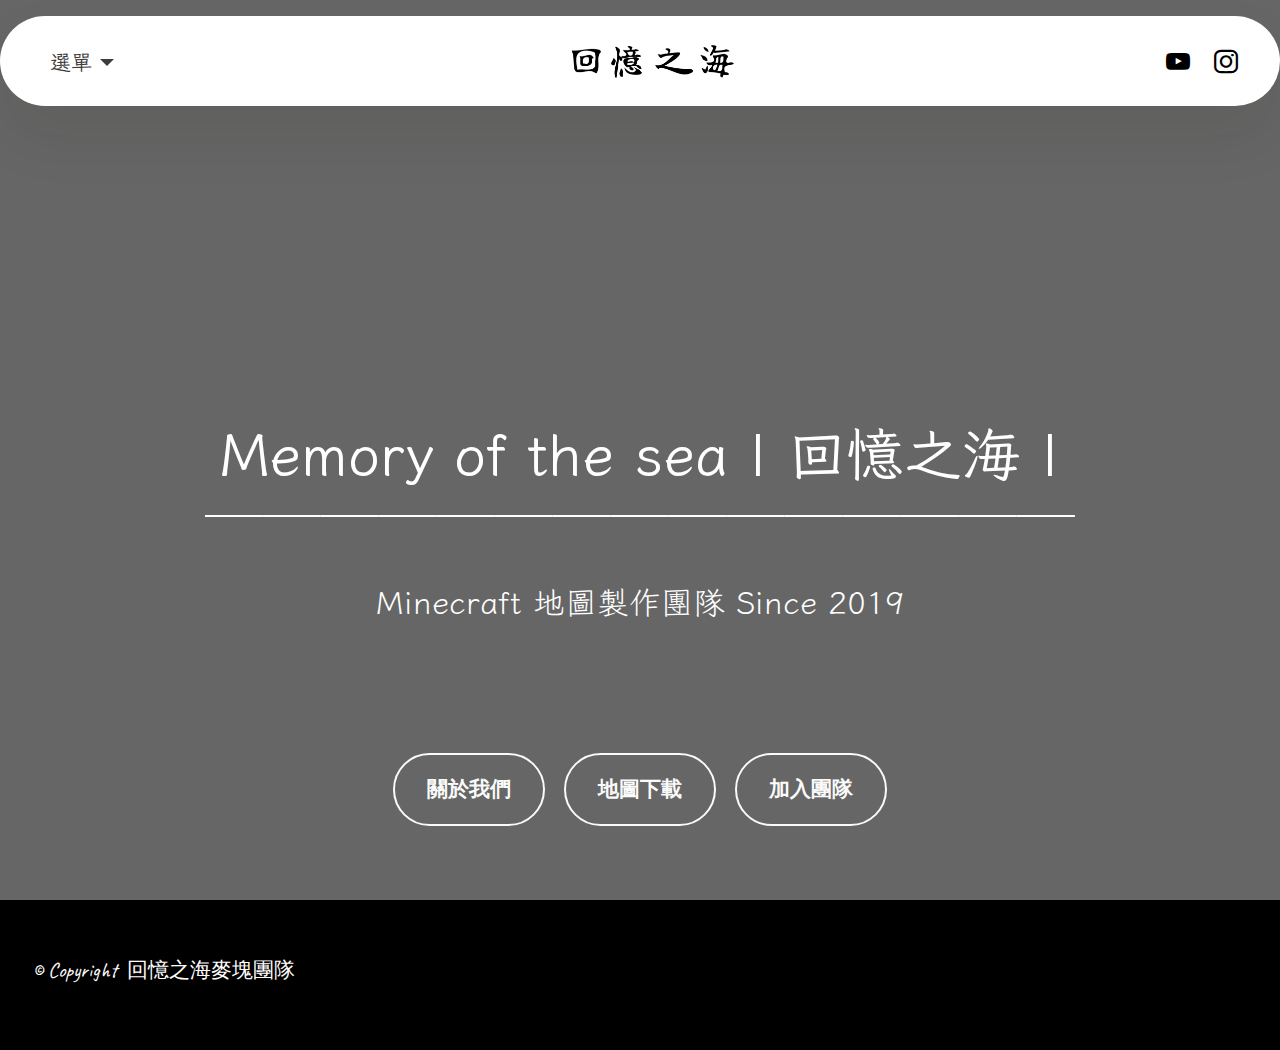
==== index.html @ 83e291d9 "Add files via upload" ====
<!DOCTYPE html>
<html  >
<head>

  <meta charset="UTF-8">
  <meta http-equiv="X-UA-Compatible" content="IE=edge">
  <meta name="generator" content="Mobirise v5.9.17, mobirise.com">
  <meta name="viewport" content="width=device-width, initial-scale=1, minimum-scale=1">
  <link rel="shortcut icon" href="assets/images/icon-1.png" type="image/x-icon">
  <meta name="description" content="">
  
  
  <title>Home</title>
  <link rel="stylesheet" href="assets/web/assets/mobirise-icons2/mobirise2.css">
  <link rel="stylesheet" href="assets/web/assets/mobirise-icons/mobirise-icons.css">
  <link rel="stylesheet" href="assets/bootstrap/css/bootstrap.min.css">
  <link rel="stylesheet" href="assets/bootstrap/css/bootstrap-grid.min.css">
  <link rel="stylesheet" href="assets/bootstrap/css/bootstrap-reboot.min.css">
  <link rel="stylesheet" href="assets/animatecss/animate.css">
  <link rel="stylesheet" href="assets/dropdown/css/style.css">
  <link rel="stylesheet" href="assets/socicon/css/styles.css">
  <link rel="stylesheet" href="assets/theme/css/style.css">
  <link rel="preload" href="https://fonts.googleapis.com/css?family=Klee+One:400,600&display=swap" as="style" onload="this.onload=null;this.rel='stylesheet'">
  <noscript><link rel="stylesheet" href="https://fonts.googleapis.com/css?family=Klee+One:400,600&display=swap"></noscript>
  <link rel="preload" href="https://fonts.googleapis.com/css?family=Zen+Antique:400&display=swap" as="style" onload="this.onload=null;this.rel='stylesheet'">
  <noscript><link rel="stylesheet" href="https://fonts.googleapis.com/css?family=Zen+Antique:400&display=swap"></noscript>
  <link rel="preload" href="https://fonts.googleapis.com/css?family=Caveat:400,500,600,700&display=swap" as="style" onload="this.onload=null;this.rel='stylesheet'">
  <noscript><link rel="stylesheet" href="https://fonts.googleapis.com/css?family=Caveat:400,500,600,700&display=swap"></noscript>
  <link rel="preload" as="style" href="assets/mobirise/css/mbr-additional.css?v=7prcMJ"><link rel="stylesheet" href="assets/mobirise/css/mbr-additional.css?v=7prcMJ" type="text/css">

  
  
  
</head>
<body>
  
  <section data-bs-version="5.1" class="menu menu3 cid-upEelSwqzw" once="menu" id="menu03-4">
	

	<nav class="navbar navbar-dropdown navbar-expand-lg">
		<div class="container">
			<div class="navbar-brand">
				<span class="navbar-logo">
					<a href="#">
						<img src="assets/images/motsicon-7.png" alt="Mobirise Website Builder" style="height: 2.2rem;">
					</a>
				</span>
				
			</div>
			<button class="navbar-toggler" type="button" data-toggle="collapse" data-bs-toggle="collapse" data-target="#navbarSupportedContent" data-bs-target="#navbarSupportedContent" aria-controls="navbarNavAltMarkup" aria-expanded="false" aria-label="Toggle navigation">
				<div class="hamburger">
					<span></span>
					<span></span>
					<span></span>
					<span></span>
				</div>
			</button>
			<div class="collapse navbar-collapse" id="navbarSupportedContent">
				<ul class="navbar-nav nav-dropdown nav-right" data-app-modern-menu="true"><li class="nav-item dropdown">
						<a class="nav-link link text-primary dropdown-toggle display-4" href="index.html#gallery01-2" aria-expanded="false" data-toggle="dropdown-submenu" data-bs-toggle="dropdown" data-bs-auto-close="outside"><strong>選單</strong></a><div class="dropdown-menu" aria-labelledby="dropdown-339"><a class="text-primary show dropdown-item display-4" href="index.html"><span class="mbri-home mbr-iconfont mbr-iconfont-btn"></span>主頁</a><a class="text-primary show dropdown-item display-4" href="page3.html" aria-expanded="false">關於我們</a><a class="text-primary show dropdown-item display-4" href="page2.html">地圖下載</a><a class="text-primary show dropdown-item display-4" href="page1.html">加入團隊</a></div>
					</li></ul>
				<div class="icons-menu">
					<a class="iconfont-wrapper" href="https://www.youtube.com/@%E5%9B%9E%E6%86%B6%E4%B9%8B%E6%B5%B7" target="_blank">
						<span class="p-2 mbr-iconfont socicon-youtube socicon"></span>
					</a>
					<a class="iconfont-wrapper" href="https://www.instagram.com/memory.of.the.sea/" target="_blank">
						<span class="p-2 mbr-iconfont socicon-instagram socicon"></span>
					</a>
					
					
				</div>
				
			</div>
		</div>
	</nav>
</section>

<section data-bs-version="5.1" class="header16 cid-upEg0IfhgA mbr-fullscreen" id="header17-5">
  
  <div class="mbr-overlay" style="opacity: 0.6; background-color: rgb(0, 0, 0);"></div>
  <div class="container-fluid">
    <div class="row">
      <div class="content-wrap col-12 col-md-12">
        <h1 class="mbr-section-title mbr-fonts-style mbr-white mb-4 display-1"><br><br><br><br><strong>Memory of the sea | 回憶之海 |</strong><br>───────────────<strong><br></strong>
        </h1>
        <h2 class="mbr-section-subtitle mbr-fonts-style mbr-white mb-4 display-5">Minecraft 地圖製作團隊 Since 2019<br><br><br></h2>
        
        <div class="mbr-section-btn"><a class="btn btn-white-outline display-7" href="page3.html">關於我們</a> <a class="btn btn-white-outline display-7" href="page2.html">地圖下載</a> <a class="btn btn-white-outline display-7" href="page1.html">加入團隊</a></div>
      </div>
    </div>
  </div>
</section>

<section data-bs-version="5.1" class="footer2 cid-upOkkvHzC5" once="footers" id="footer02-u">
    

    
    

    <div class="container">
        <div class="row">
            <div class="col-12 col-lg-6 center mt-2 mb-3">
                <p class="mbr-fonts-style copyright mb-0 display-7">
                    © Copyright&nbsp;&nbsp;回憶之海麥塊團隊</p>
            </div>
            
        </div>
    </div>
  
  
  <input name="animation" type="hidden">
  </body>
</html>
---- assets/web/assets/mobirise-icons2/mobirise2.css ----
@font-face {
  font-family: 'Moririse2';
  font-display: swap;
  src:  url('mobirise2.eot?f2bix4');
  src:  url('mobirise2.eot?f2bix4#iefix') format('embedded-opentype'),
    url('mobirise2.ttf?f2bix4') format('truetype'),
    url('mobirise2.woff?f2bix4') format('woff'),
    url('mobirise2.svg?f2bix4#mobirise2') format('svg');
  font-weight: normal;
  font-style: normal;
}

[class^="mobi-"], [class*=" mobi-"] {
  /* use !important to prevent issues with browser extensions that change fonts */
  font-family: 'Moririse2' !important;
  speak: none;
  font-style: normal;
  font-weight: normal;
  font-variant: normal;
  text-transform: none;
  line-height: 1;

  /* Better Font Rendering =========== */
  -webkit-font-smoothing: antialiased;
  -moz-osx-font-smoothing: grayscale;
}

.mobi-mbri-add-submenu:before {
  content: "\e900";
}
.mobi-mbri-alert:before {
  content: "\e901";
}
.mobi-mbri-align-center:before {
  content: "\e902";
}
.mobi-mbri-align-justify:before {
  content: "\e903";
}
.mobi-mbri-align-left:before {
  content: "\e904";
}
.mobi-mbri-align-right:before {
  content: "\e905";
}
.mobi-mbri-android:before {
  content: "\e906";
}
.mobi-mbri-apple:before {
  content: "\e907";
}
.mobi-mbri-arrow-down:before {
  content: "\e908";
}
.mobi-mbri-arrow-next:before {
  content: "\e909";
}
.mobi-mbri-arrow-prev:before {
  content: "\e90a";
}
.mobi-mbri-arrow-up:before {
  content: "\e90b";
}
.mobi-mbri-bold:before {
  content: "\e90c";
}
.mobi-mbri-bookmark:before {
  content: "\e90d";
}
.mobi-mbri-bootstrap:before {
  content: "\e90e";
}
.mobi-mbri-briefcase:before {
  content: "\e90f";
}
.mobi-mbri-browse:before {
  content: "\e910";
}
.mobi-mbri-bulleted-list:before {
  content: "\e911";
}
.mobi-mbri-calendar:before {
  content: "\e912";
}
.mobi-mbri-camera:before {
  content: "\e913";
}
.mobi-mbri-cart-add:before {
  content: "\e914";
}
.mobi-mbri-cart-full:before {
  content: "\e915";
}
.mobi-mbri-cash:before {
  content: "\e916";
}
.mobi-mbri-change-style:before {
  content: "\e917";
}
.mobi-mbri-chat:before {
  content: "\e918";
}
.mobi-mbri-clock:before {
  content: "\e919";
}
.mobi-mbri-close:before {
  content: "\e91a";
}
.mobi-mbri-cloud:before {
  content: "\e91b";
}
.mobi-mbri-code:before {
  content: "\e91c";
}
.mobi-mbri-contact-form:before {
  content: "\e91d";
}
.mobi-mbri-credit-card:before {
  content: "\e91e";
}
.mobi-mbri-cursor-click:before {
  content: "\e91f";
}
.mobi-mbri-cust-feedback:before {
  content: "\e920";
}
.mobi-mbri-database:before {
  content: "\e921";
}
.mobi-mbri-delivery:before {
  content: "\e922";
}
.mobi-mbri-desktop:before {
  content: "\e923";
}
.mobi-mbri-devices:before {
  content: "\e924";
}
.mobi-mbri-down:before {
  content: "\e925";
}
.mobi-mbri-download-2:before {
  content: "\e926";
}
.mobi-mbri-download:before {
  content: "\e927";
}
.mobi-mbri-drag-n-drop-2:before {
  content: "\e928";
}
.mobi-mbri-drag-n-drop:before {
  content: "\e929";
}
.mobi-mbri-edit-2:before {
  content: "\e92a";
}
.mobi-mbri-edit:before {
  content: "\e92b";
}
.mobi-mbri-error:before {
  content: "\e92c";
}
.mobi-mbri-extension:before {
  content: "\e92d";
}
.mobi-mbri-features:before {
  content: "\e92e";
}
.mobi-mbri-file:before {
  content: "\e92f";
}
.mobi-mbri-flag:before {
  content: "\e930";
}
.mobi-mbri-folder:before {
  content: "\e931";
}
.mobi-mbri-gift:before {
  content: "\e932";
}
.mobi-mbri-github:before {
  content: "\e933";
}
.mobi-mbri-globe-2:before {
  content: "\e934";
}
.mobi-mbri-globe:before {
  content: "\e935";
}
.mobi-mbri-growing-chart:before {
  content: "\e936";
}
.mobi-mbri-hearth:before {
  content: "\e937";
}
.mobi-mbri-help:before {
  content: "\e938";
}
.mobi-mbri-home:before {
  content: "\e939";
}
.mobi-mbri-hot-cup:before {
  content: "\e93a";
}
.mobi-mbri-idea:before {
  content: "\e93b";
}
.mobi-mbri-image-gallery:before {
  content: "\e93c";
}
.mobi-mbri-image-slider:before {
  content: "\e93d";
}
.mobi-mbri-info:before {
  content: "\e93e";
}
.mobi-mbri-italic:before {
  content: "\e93f";
}
.mobi-mbri-key:before {
  content: "\e940";
}
.mobi-mbri-laptop:before {
  content: "\e941";
}
.mobi-mbri-layers:before {
  content: "\e942";
}
.mobi-mbri-left-right:before {
  content: "\e943";
}
.mobi-mbri-left:before {
  content: "\e944";
}
.mobi-mbri-letter:before {
  content: "\e945";
}
.mobi-mbri-like:before {
  content: "\e946";
}
.mobi-mbri-link:before {
  content: "\e947";
}
.mobi-mbri-lock:before {
  content: "\e948";
}
.mobi-mbri-login:before {
  content: "\e949";
}
.mobi-mbri-logout:before {
  content: "\e94a";
}
.mobi-mbri-magic-stick:before {
  content: "\e94b";
}
.mobi-mbri-map-pin:before {
  content: "\e94c";
}
.mobi-mbri-menu:before {
  content: "\e94d";
}
.mobi-mbri-mobile-2:before {
  content: "\e94e";
}
.mobi-mbri-mobile-horizontal:before {
  content: "\e94f";
}
.mobi-mbri-mobile:before {
  content: "\e950";
}
.mobi-mbri-mobirise:before {
  content: "\e951";
}
.mobi-mbri-more-horizontal:before {
  content: "\e952";
}
.mobi-mbri-more-vertical:before {
  content: "\e953";
}
.mobi-mbri-music:before {
  content: "\e954";
}
.mobi-mbri-new-file:before {
  content: "\e955";
}
.mobi-mbri-numbered-list:before {
  content: "\e956";
}
.mobi-mbri-opened-folder:before {
  content: "\e957";
}
.mobi-mbri-pages:before {
  content: "\e958";
}
.mobi-mbri-paper-plane:before {
  content: "\e959";
}
.mobi-mbri-paperclip:before {
  content: "\e95a";
}
.mobi-mbri-phone:before {
  content: "\e95b";
}
.mobi-mbri-photo:before {
  content: "\e95c";
}
.mobi-mbri-photos:before {
  content: "\e95d";
}
.mobi-mbri-pin:before {
  content: "\e95e";
}
.mobi-mbri-play:before {
  content: "\e95f";
}
.mobi-mbri-plus:before {
  content: "\e960";
}
.mobi-mbri-preview:before {
  content: "\e961";
}
.mobi-mbri-print:before {
  content: "\e962";
}
.mobi-mbri-protect:before {
  content: "\e963";
}
.mobi-mbri-question:before {
  content: "\e964";
}
.mobi-mbri-quote-left:before {
  content: "\e965";
}
.mobi-mbri-quote-right:before {
  content: "\e966";
}
.mobi-mbri-redo:before {
  content: "\e967";
}
.mobi-mbri-refresh:before {
  content: "\e968";
}
.mobi-mbri-responsive-2:before {
  content: "\e969";
}
.mobi-mbri-responsive:before {
  content: "\e96a";
}
.mobi-mbri-right:before {
  content: "\e96b";
}
.mobi-mbri-rocket:before {
  content: "\e96c";
}
.mobi-mbri-sad-face:before {
  content: "\e96d";
}
.mobi-mbri-sale:before {
  content: "\e96e";
}
.mobi-mbri-save:before {
  content: "\e96f";
}
.mobi-mbri-search:before {
  content: "\e970";
}
.mobi-mbri-setting-2:before {
  content: "\e971";
}
.mobi-mbri-setting-3:before {
  content: "\e972";
}
.mobi-mbri-setting:before {
  content: "\e973";
}
.mobi-mbri-share:before {
  content: "\e974";
}
.mobi-mbri-shopping-bag:before {
  content: "\e975";
}
.mobi-mbri-shopping-basket:before {
  content: "\e976";
}
.mobi-mbri-shopping-cart:before {
  content: "\e977";
}
.mobi-mbri-sites:before {
  content: "\e978";
}
.mobi-mbri-smile-face:before {
  content: "\e979";
}
.mobi-mbri-speed:before {
  content: "\e97a";
}
.mobi-mbri-star:before {
  content: "\e97b";
}
.mobi-mbri-success:before {
  content: "\e97c";
}
.mobi-mbri-sun:before {
  content: "\e97d";
}
.mobi-mbri-sun2:before {
  content: "\e97e";
}
.mobi-mbri-tablet-vertical:before {
  content: "\e97f";
}
.mobi-mbri-tablet:before {
  content: "\e980";
}
.mobi-mbri-target:before {
  content: "\e981";
}
.mobi-mbri-timer:before {
  content: "\e982";
}
.mobi-mbri-to-ftp:before {
  content: "\e983";
}
.mobi-mbri-to-local-drive:before {
  content: "\e984";
}
.mobi-mbri-touch-swipe:before {
  content: "\e985";
}
.mobi-mbri-touch:before {
  content: "\e986";
}
.mobi-mbri-trash:before {
  content: "\e987";
}
.mobi-mbri-underline:before {
  content: "\e988";
}
.mobi-mbri-undo:before {
  content: "\e989";
}
.mobi-mbri-unlink:before {
  content: "\e98a";
}
.mobi-mbri-unlock:before {
  content: "\e98b";
}
.mobi-mbri-up-down:before {
  content: "\e98c";
}
.mobi-mbri-up:before {
  content: "\e98d";
}
.mobi-mbri-update:before {
  content: "\e98e";
}
.mobi-mbri-upload-2:before {
  content: "\e98f";
}
.mobi-mbri-upload:before {
  content: "\e990";
}
.mobi-mbri-user-2:before {
  content: "\e991";
}
.mobi-mbri-user:before {
  content: "\e992";
}
.mobi-mbri-users:before {
  content: "\e993";
}
.mobi-mbri-video-play:before {
  content: "\e994";
}
.mobi-mbri-video:before {
  content: "\e995";
}
.mobi-mbri-watch:before {
  content: "\e996";
}
.mobi-mbri-website-theme-2:before {
  content: "\e997";
}
.mobi-mbri-website-theme:before {
  content: "\e998";
}
.mobi-mbri-wifi:before {
  content: "\e999";
}
.mobi-mbri-windows:before {
  content: "\e99a";
}
.mobi-mbri-zoom-in:before {
  content: "\e99b";
}
.mobi-mbri-zoom-out:before {
  content: "\e99c";
}
---- assets/web/assets/mobirise-icons/mobirise-icons.css ----
@font-face {
  font-family: 'MobiriseIcons';
  src:  url('mobirise-icons.eot?spat4u');
  src:  url('mobirise-icons.eot?spat4u#iefix') format('embedded-opentype'),
    url('mobirise-icons.ttf?spat4u') format('truetype'),
    url('mobirise-icons.woff?spat4u') format('woff'),
    url('mobirise-icons.svg?spat4u#MobiriseIcons') format('svg');
  font-weight: normal;
  font-style: normal;
  font-display: swap;
}

[class^="mbri-"], [class*=" mbri-"] {
  /* use !important to prevent issues with browser extensions that change fonts */
  font-family: MobiriseIcons !important;
  speak: none;
  font-style: normal;
  font-weight: normal;
  font-variant: normal;
  text-transform: none;
  line-height: 1;

  /* Better Font Rendering =========== */
  -webkit-font-smoothing: antialiased;
  -moz-osx-font-smoothing: grayscale;
}

.mbri-add-submenu:before {
  content: "\e900";
}
.mbri-alert:before {
  content: "\e901";
}
.mbri-align-center:before {
  content: "\e902";
}
.mbri-align-justify:before {
  content: "\e903";
}
.mbri-align-left:before {
  content: "\e904";
}
.mbri-align-right:before {
  content: "\e905";
}
.mbri-android:before {
  content: "\e906";
}
.mbri-apple:before {
  content: "\e907";
}
.mbri-arrow-down:before {
  content: "\e908";
}
.mbri-arrow-next:before {
  content: "\e909";
}
.mbri-arrow-prev:before {
  content: "\e90a";
}
.mbri-arrow-up:before {
  content: "\e90b";
}
.mbri-bold:before {
  content: "\e90c";
}
.mbri-bookmark:before {
  content: "\e90d";
}
.mbri-bootstrap:before {
  content: "\e90e";
}
.mbri-briefcase:before {
  content: "\e90f";
}
.mbri-browse:before {
  content: "\e910";
}
.mbri-bulleted-list:before {
  content: "\e911";
}
.mbri-calendar:before {
  content: "\e912";
}
.mbri-camera:before {
  content: "\e913";
}
.mbri-cart-add:before {
  content: "\e914";
}
.mbri-cart-full:before {
  content: "\e915";
}
.mbri-cash:before {
  content: "\e916";
}
.mbri-change-style:before {
  content: "\e917";
}
.mbri-chat:before {
  content: "\e918";
}
.mbri-clock:before {
  content: "\e919";
}
.mbri-close:before {
  content: "\e91a";
}
.mbri-cloud:before {
  content: "\e91b";
}
.mbri-code:before {
  content: "\e91c";
}
.mbri-contact-form:before {
  content: "\e91d";
}
.mbri-credit-card:before {
  content: "\e91e";
}
.mbri-cursor-click:before {
  content: "\e91f";
}
.mbri-cust-feedback:before {
  content: "\e920";
}
.mbri-database:before {
  content: "\e921";
}
.mbri-delivery:before {
  content: "\e922";
}
.mbri-desktop:before {
  content: "\e923";
}
.mbri-devices:before {
  content: "\e924";
}
.mbri-down:before {
  content: "\e925";
}
.mbri-download:before {
  content: "\e989";
}
.mbri-drag-n-drop:before {
  content: "\e927";
}
.mbri-drag-n-drop2:before {
  content: "\e928";
}
.mbri-edit:before {
  content: "\e929";
}
.mbri-edit2:before {
  content: "\e92a";
}
.mbri-error:before {
  content: "\e92b";
}
.mbri-extension:before {
  content: "\e92c";
}
.mbri-features:before {
  content: "\e92d";
}
.mbri-file:before {
  content: "\e92e";
}
.mbri-flag:before {
  content: "\e92f";
}
.mbri-folder:before {
  content: "\e930";
}
.mbri-gift:before {
  content: "\e931";
}
.mbri-github:before {
  content: "\e932";
}
.mbri-globe:before {
  content: "\e933";
}
.mbri-globe-2:before {
  content: "\e934";
}
.mbri-growing-chart:before {
  content: "\e935";
}
.mbri-hearth:before {
  content: "\e936";
}
.mbri-help:before {
  content: "\e937";
}
.mbri-home:before {
  content: "\e938";
}
.mbri-hot-cup:before {
  content: "\e939";
}
.mbri-idea:before {
  content: "\e93a";
}
.mbri-image-gallery:before {
  content: "\e93b";
}
.mbri-image-slider:before {
  content: "\e93c";
}
.mbri-info:before {
  content: "\e93d";
}
.mbri-italic:before {
  content: "\e93e";
}
.mbri-key:before {
  content: "\e93f";
}
.mbri-laptop:before {
  content: "\e940";
}
.mbri-layers:before {
  content: "\e941";
}
.mbri-left-right:before {
  content: "\e942";
}
.mbri-left:before {
  content: "\e943";
}
.mbri-letter:before {
  content: "\e944";
}
.mbri-like:before {
  content: "\e945";
}
.mbri-link:before {
  content: "\e946";
}
.mbri-lock:before {
  content: "\e947";
}
.mbri-login:before {
  content: "\e948";
}
.mbri-logout:before {
  content: "\e949";
}
.mbri-magic-stick:before {
  content: "\e94a";
}
.mbri-map-pin:before {
  content: "\e94b";
}
.mbri-menu:before {
  content: "\e94c";
}
.mbri-mobile:before {
  content: "\e94d";
}
.mbri-mobile2:before {
  content: "\e94e";
}
.mbri-mobirise:before {
  content: "\e94f";
}
.mbri-more-horizontal:before {
  content: "\e950";
}
.mbri-more-vertical:before {
  content: "\e951";
}
.mbri-music:before {
  content: "\e952";
}
.mbri-new-file:before {
  content: "\e953";
}
.mbri-numbered-list:before {
  content: "\e954";
}
.mbri-opened-folder:before {
  content: "\e955";
}
.mbri-pages:before {
  content: "\e956";
}
.mbri-paper-plane:before {
  content: "\e957";
}
.mbri-paperclip:before {
  content: "\e958";
}
.mbri-photo:before {
  content: "\e959";
}
.mbri-photos:before {
  content: "\e95a";
}
.mbri-pin:before {
  content: "\e95b";
}
.mbri-play:before {
  content: "\e95c";
}
.mbri-plus:before {
  content: "\e95d";
}
.mbri-preview:before {
  content: "\e95e";
}
.mbri-print:before {
  content: "\e95f";
}
.mbri-protect:before {
  content: "\e960";
}
.mbri-question:before {
  content: "\e961";
}
.mbri-quote-left:before {
  content: "\e962";
}
.mbri-quote-right:before {
  content: "\e963";
}
.mbri-refresh:before {
  content: "\e964";
}
.mbri-responsive:before {
  content: "\e965";
}
.mbri-right:before {
  content: "\e966";
}
.mbri-rocket:before {
  content: "\e967";
}
.mbri-sad-face:before {
  content: "\e968";
}
.mbri-sale:before {
  content: "\e969";
}
.mbri-save:before {
  content: "\e96a";
}
.mbri-search:before {
  content: "\e96b";
}
.mbri-setting:before {
  content: "\e96c";
}
.mbri-setting2:before {
  content: "\e96d";
}
.mbri-setting3:before {
  content: "\e96e";
}
.mbri-share:before {
  content: "\e96f";
}
.mbri-shopping-bag:before {
  content: "\e970";
}
.mbri-shopping-basket:before {
  content: "\e971";
}
.mbri-shopping-cart:before {
  content: "\e972";
}
.mbri-sites:before {
  content: "\e973";
}
.mbri-smile-face:before {
  content: "\e974";
}
.mbri-speed:before {
  content: "\e975";
}
.mbri-star:before {
  content: "\e976";
}
.mbri-success:before {
  content: "\e977";
}
.mbri-sun:before {
  content: "\e978";
}
.mbri-sun2:before {
  content: "\e979";
}
.mbri-tablet:before {
  content: "\e97a";
}
.mbri-tablet-vertical:before {
  content: "\e97b";
}
.mbri-target:before {
  content: "\e97c";
}
.mbri-timer:before {
  content: "\e97d";
}
.mbri-to-ftp:before {
  content: "\e97e";
}
.mbri-to-local-drive:before {
  content: "\e97f";
}
.mbri-touch-swipe:before {
  content: "\e980";
}
.mbri-touch:before {
  content: "\e981";
}
.mbri-trash:before {
  content: "\e982";
}
.mbri-underline:before {
  content: "\e983";
}
.mbri-unlink:before {
  content: "\e984";
}
.mbri-unlock:before {
  content: "\e985";
}
.mbri-up-down:before {
  content: "\e986";
}
.mbri-up:before {
  content: "\e987";
}
.mbri-update:before {
  content: "\e988";
}
.mbri-upload:before {
 content: "\e926"; 
}
.mbri-user:before {
  content: "\e98a";
}
.mbri-user2:before {
  content: "\e98b";
}
.mbri-users:before {
  content: "\e98c";
}
.mbri-video:before {
  content: "\e98d";
}
.mbri-video-play:before {
  content: "\e98e";
}
.mbri-watch:before {
  content: "\e98f";
}
.mbri-website-theme:before {
  content: "\e990";
}
.mbri-wifi:before {
  content: "\e991";
}
.mbri-windows:before {
  content: "\e992";
}
.mbri-zoom-out:before {
  content: "\e993";
}
.mbri-redo:before {
  content: "\e994";
}
.mbri-undo:before {
  content: "\e995";
}
---- assets/dropdown/css/style.css ----
.navbar-dropdown {
  left: 0;
  padding: 0;
  position: absolute;
  right: 0;
  top: 0;
  transition: all 0.45s ease;
  z-index: 1030;
  background: #282828; }
  .navbar-dropdown .navbar-logo {
    margin-right: 0.8rem;
    transition: margin 0.3s ease-in-out;
    vertical-align: middle; }
    .navbar-dropdown .navbar-logo img {
      height: 3.125rem;
      transition: all 0.3s ease-in-out; }
    .navbar-dropdown .navbar-logo.mbr-iconfont {
      font-size: 3.125rem;
      line-height: 3.125rem; }
  .navbar-dropdown .navbar-caption {
    font-weight: 700;
    white-space: normal;
    vertical-align: -4px;
    line-height: 3.125rem !important; }
    .navbar-dropdown .navbar-caption, .navbar-dropdown .navbar-caption:hover {
      color: inherit;
      text-decoration: none; }
  .navbar-dropdown .mbr-iconfont + .navbar-caption {
    vertical-align: -1px; }
  .navbar-dropdown.navbar-fixed-top {
    position: fixed; }
  .navbar-dropdown .navbar-brand span {
    vertical-align: -4px; }
  .navbar-dropdown.bg-color.transparent {
    background: none; }
  .navbar-dropdown.navbar-short .navbar-brand {
    padding: 0.625rem 0; }
    .navbar-dropdown.navbar-short .navbar-brand span {
      vertical-align: -1px; }
  .navbar-dropdown.navbar-short .navbar-caption {
    line-height: 2.375rem !important;
    vertical-align: -2px; }
  .navbar-dropdown.navbar-short .navbar-logo {
    margin-right: 0.5rem; }
    .navbar-dropdown.navbar-short .navbar-logo img {
      height: 2.375rem; }
    .navbar-dropdown.navbar-short .navbar-logo.mbr-iconfont {
      font-size: 2.375rem;
      line-height: 2.375rem; }
  .navbar-dropdown.navbar-short .mbr-table-cell {
    height: 3.625rem; }
  .navbar-dropdown .navbar-close {
    left: 0.6875rem;
    position: fixed;
    top: 0.75rem;
    z-index: 1000; }
  .navbar-dropdown .hamburger-icon {
    content: "";
    display: inline-block;
    vertical-align: middle;
    width: 16px;
    -webkit-box-shadow: 0 -6px 0 1px #282828,0 0 0 1px #282828,0 6px 0 1px #282828;
    -moz-box-shadow: 0 -6px 0 1px #282828,0 0 0 1px #282828,0 6px 0 1px #282828;
    box-shadow: 0 -6px 0 1px #282828,0 0 0 1px #282828,0 6px 0 1px #282828; }

.dropdown-menu .dropdown-toggle[data-toggle="dropdown-submenu"]::after {
  border-bottom: 0.35em solid transparent;
  border-left: 0.35em solid;
  border-right: 0;
  border-top: 0.35em solid transparent;
  margin-left: 0.3rem; }

.dropdown-menu .dropdown-item:focus {
  outline: 0; }

.nav-dropdown {
  font-size: 0.75rem;
  font-weight: 500;
  height: auto !important; }
  .nav-dropdown .nav-btn {
    padding-left: 1rem; }
  .nav-dropdown .link {
    margin: .667em 1.667em;
    font-weight: 500;
    padding: 0;
    transition: color .2s ease-in-out; }
    .nav-dropdown .link.dropdown-toggle {
      margin-right: 2.583em; }
      .nav-dropdown .link.dropdown-toggle::after {
        margin-left: .25rem;
        border-top: 0.35em solid;
        border-right: 0.35em solid transparent;
        border-left: 0.35em solid transparent;
        border-bottom: 0; }
      .nav-dropdown .link.dropdown-toggle[aria-expanded="true"] {
        margin: 0;
        padding: 0.667em 3.263em  0.667em 1.667em; }
  .nav-dropdown .link::after,
  .nav-dropdown .dropdown-item::after {
    color: inherit; }
  .nav-dropdown .btn {
    font-size: 0.75rem;
    font-weight: 700;
    letter-spacing: 0;
    margin-bottom: 0;
    padding-left: 1.25rem;
    padding-right: 1.25rem; }
  .nav-dropdown .dropdown-menu {
    border-radius: 0;
    border: 0;
    left: 0;
    margin: 0;
    padding-bottom: 1.25rem;
    padding-top: 1.25rem;
    position: relative; }
  .nav-dropdown .dropdown-submenu {
    margin-left: 0.125rem;
    top: 0; }
  .nav-dropdown .dropdown-item {
    font-weight: 500;
    line-height: 2;
    padding: 0.3846em 4.615em 0.3846em 1.5385em;
    position: relative;
    transition: color .2s ease-in-out, background-color .2s ease-in-out; }
    .nav-dropdown .dropdown-item::after {
      margin-top: -0.3077em;
      position: absolute;
      right: 1.1538em;
      top: 50%; }
    .nav-dropdown .dropdown-item:focus, .nav-dropdown .dropdown-item:hover {
      background: none; }

@media (max-width: 767px) {
  .nav-dropdown.navbar-toggleable-sm {
    bottom: 0;
    display: none;
    left: 0;
    overflow-x: hidden;
    position: fixed;
    top: 0;
    transform: translateX(-100%);
    -ms-transform: translateX(-100%);
    -webkit-transform: translateX(-100%);
    width: 18.75rem;
    z-index: 999; } }
.nav-dropdown.navbar-toggleable-xl {
  bottom: 0;
  display: none;
  left: 0;
  overflow-x: hidden;
  position: fixed;
  top: 0;
  transform: translateX(-100%);
  -ms-transform: translateX(-100%);
  -webkit-transform: translateX(-100%);
  width: 18.75rem;
  z-index: 999; }

.nav-dropdown-sm {
  display: block !important;
  overflow-x: hidden;
  overflow: auto;
  padding-top: 3.875rem; }
  .nav-dropdown-sm::after {
    content: "";
    display: block;
    height: 3rem;
    width: 100%; }
  .nav-dropdown-sm.collapse.in ~ .navbar-close {
    display: block !important; }
  .nav-dropdown-sm.collapsing, .nav-dropdown-sm.collapse.in {
    transform: translateX(0);
    -ms-transform: translateX(0);
    -webkit-transform: translateX(0);
    transition: all 0.25s ease-out;
    -webkit-transition: all 0.25s ease-out;
    background: #282828; }
  .nav-dropdown-sm.collapsing[aria-expanded="false"] {
    transform: translateX(-100%);
    -ms-transform: translateX(-100%);
    -webkit-transform: translateX(-100%); }
  .nav-dropdown-sm .nav-item {
    display: block;
    margin-left: 0 !important;
    padding-left: 0; }
  .nav-dropdown-sm .link,
  .nav-dropdown-sm .dropdown-item {
    border-top: 1px dotted rgba(255, 255, 255, 0.1);
    font-size: 0.8125rem;
    line-height: 1.6;
    margin: 0 !important;
    padding: 0.875rem 2.4rem 0.875rem 1.5625rem !important;
    position: relative;
    white-space: normal; }
    .nav-dropdown-sm .link:focus, .nav-dropdown-sm .link:hover,
    .nav-dropdown-sm .dropdown-item:focus,
    .nav-dropdown-sm .dropdown-item:hover {
      background: rgba(0, 0, 0, 0.2) !important;
      color: #c0a375; }
  .nav-dropdown-sm .nav-btn {
    position: relative;
    padding: 1.5625rem 1.5625rem 0 1.5625rem; }
    .nav-dropdown-sm .nav-btn::before {
      border-top: 1px dotted rgba(255, 255, 255, 0.1);
      content: "";
      left: 0;
      position: absolute;
      top: 0;
      width: 100%; }
    .nav-dropdown-sm .nav-btn + .nav-btn {
      padding-top: 0.625rem; }
      .nav-dropdown-sm .nav-btn + .nav-btn::before {
        display: none; }
  .nav-dropdown-sm .btn {
    padding: 0.625rem 0; }
  .nav-dropdown-sm .dropdown-toggle[data-toggle="dropdown-submenu"]::after {
    margin-left: .25rem;
    border-top: 0.35em solid;
    border-right: 0.35em solid transparent;
    border-left: 0.35em solid transparent;
    border-bottom: 0; }
  .nav-dropdown-sm .dropdown-toggle[data-toggle="dropdown-submenu"][aria-expanded="true"]::after {
    border-top: 0;
    border-right: 0.35em solid transparent;
    border-left: 0.35em solid transparent;
    border-bottom: 0.35em solid; }
  .nav-dropdown-sm .dropdown-menu {
    margin: 0;
    padding: 0;
    position: relative;
    top: 0;
    left: 0;
    width: 100%;
    border: 0;
    float: none;
    border-radius: 0;
    background: none; }
  .nav-dropdown-sm .dropdown-submenu {
    left: 100%;
    margin-left: 0.125rem;
    margin-top: -1.25rem;
    top: 0; }

.navbar-toggleable-sm .nav-dropdown .dropdown-menu {
  position: absolute; }

.navbar-toggleable-sm .nav-dropdown .dropdown-submenu {
  left: 100%;
  margin-left: 0.125rem;
  margin-top: -1.25rem;
  top: 0; }

.navbar-toggleable-sm.opened .nav-dropdown .dropdown-menu {
  position: relative; }

.navbar-toggleable-sm.opened .nav-dropdown .dropdown-submenu {
  left: 0;
  margin-left: 00rem;
  margin-top: 0rem;
  top: 0; }

.is-builder .nav-dropdown.collapsing {
  transition: none !important; }
---- assets/socicon/css/styles.css ----
@charset "UTF-8";

@font-face {
  font-family: 'Socicon';
  src:  url('../fonts/socicon.eot');
  src:  url('../fonts/socicon.eot?#iefix') format('embedded-opentype'),
    url('../fonts/socicon.woff2') format('woff2'),
    url('../fonts/socicon.ttf') format('truetype'),
    url('../fonts/socicon.woff') format('woff'),
    url('../fonts/socicon.svg#socicon') format('svg');
  font-weight: normal;
  font-style: normal;
  font-display: swap;
}

[data-icon]:before {
  font-family: "socicon" !important;
  content: attr(data-icon);
  font-style: normal !important;
  font-weight: normal !important;
  font-variant: normal !important;
  text-transform: none !important;
  speak: none;
  line-height: 1;
  -webkit-font-smoothing: antialiased;
  -moz-osx-font-smoothing: grayscale;
}

[class^="socicon-"], [class*=" socicon-"] {
  /* use !important to prevent issues with browser extensions that change fonts */
  font-family: 'Socicon' !important;
  speak: none;
  font-style: normal;
  font-weight: normal;
  font-variant: normal;
  text-transform: none;
  line-height: 1;

  /* Better Font Rendering =========== */
  -webkit-font-smoothing: antialiased;
  -moz-osx-font-smoothing: grayscale;
}

.socicon-eitaa:before {
  content: "\e97c";
}
.socicon-soroush:before {
  content: "\e97d";
}
.socicon-bale:before {
  content: "\e97e";
}
.socicon-zazzle:before {
  content: "\e97b";
}
.socicon-society6:before {
  content: "\e97a";
}
.socicon-redbubble:before {
  content: "\e979";
}
.socicon-avvo:before {
  content: "\e978";
}
.socicon-stitcher:before {
  content: "\e977";
}
.socicon-googlehangouts:before {
  content: "\e974";
}
.socicon-dlive:before {
  content: "\e975";
}
.socicon-vsco:before {
  content: "\e976";
}
.socicon-flipboard:before {
  content: "\e973";
}
.socicon-ubuntu:before {
  content: "\e958";
}
.socicon-artstation:before {
  content: "\e959";
}
.socicon-invision:before {
  content: "\e95a";
}
.socicon-torial:before {
  content: "\e95b";
}
.socicon-collectorz:before {
  content: "\e95c";
}
.socicon-seenthis:before {
  content: "\e95d";
}
.socicon-googleplaymusic:before {
  content: "\e95e";
}
.socicon-debian:before {
  content: "\e95f";
}
.socicon-filmfreeway:before {
  content: "\e960";
}
.socicon-gnome:before {
  content: "\e961";
}
.socicon-itchio:before {
  content: "\e962";
}
.socicon-jamendo:before {
  content: "\e963";
}
.socicon-mix:before {
  content: "\e964";
}
.socicon-sharepoint:before {
  content: "\e965";
}
.socicon-tinder:before {
  content: "\e966";
}
.socicon-windguru:before {
  content: "\e967";
}
.socicon-cdbaby:before {
  content: "\e968";
}
.socicon-elementaryos:before {
  content: "\e969";
}
.socicon-stage32:before {
  content: "\e96a";
}
.socicon-tiktok:before {
  content: "\e96b";
}
.socicon-gitter:before {
  content: "\e96c";
}
.socicon-letterboxd:before {
  content: "\e96d";
}
.socicon-threema:before {
  content: "\e96e";
}
.socicon-splice:before {
  content: "\e96f";
}
.socicon-metapop:before {
  content: "\e970";
}
.socicon-naver:before {
  content: "\e971";
}
.socicon-remote:before {
  content: "\e972";
}
.socicon-internet:before {
  content: "\e957";
}
.socicon-moddb:before {
  content: "\e94b";
}
.socicon-indiedb:before {
  content: "\e94c";
}
.socicon-traxsource:before {
  content: "\e94d";
}
.socicon-gamefor:before {
  content: "\e94e";
}
.socicon-pixiv:before {
  content: "\e94f";
}
.socicon-myanimelist:before {
  content: "\e950";
}
.socicon-blackberry:before {
  content: "\e951";
}
.socicon-wickr:before {
  content: "\e952";
}
.socicon-spip:before {
  content: "\e953";
}
.socicon-napster:before {
  content: "\e954";
}
.socicon-beatport:before {
  content: "\e955";
}
.socicon-hackerone:before {
  content: "\e956";
}
.socicon-hackernews:before {
  content: "\e946";
}
.socicon-smashwords:before {
  content: "\e947";
}
.socicon-kobo:before {
  content: "\e948";
}
.socicon-bookbub:before {
  content: "\e949";
}
.socicon-mailru:before {
  content: "\e94a";
}
.socicon-gitlab:before {
  content: "\e945";
}
.socicon-instructables:before {
  content: "\e944";
}
.socicon-portfolio:before {
  content: "\e943";
}
.socicon-codered:before {
  content: "\e940";
}
.socicon-origin:before {
  content: "\e941";
}
.socicon-nextdoor:before {
  content: "\e942";
}
.socicon-udemy:before {
  content: "\e93f";
}
.socicon-livemaster:before {
  content: "\e93e";
}
.socicon-crunchbase:before {
  content: "\e93b";
}
.socicon-homefy:before {
  content: "\e93c";
}
.socicon-calendly:before {
  content: "\e93d";
}
.socicon-realtor:before {
  content: "\e90f";
}
.socicon-tidal:before {
  content: "\e910";
}
.socicon-qobuz:before {
  content: "\e911";
}
.socicon-natgeo:before {
  content: "\e912";
}
.socicon-mastodon:before {
  content: "\e913";
}
.socicon-unsplash:before {
  content: "\e914";
}
.socicon-homeadvisor:before {
  content: "\e915";
}
.socicon-angieslist:before {
  content: "\e916";
}
.socicon-codepen:before {
  content: "\e917";
}
.socicon-slack:before {
  content: "\e918";
}
.socicon-openaigym:before {
  content: "\e919";
}
.socicon-logmein:before {
  content: "\e91a";
}
.socicon-fiverr:before {
  content: "\e91b";
}
.socicon-gotomeeting:before {
  content: "\e91c";
}
.socicon-aliexpress:before {
  content: "\e91d";
}
.socicon-guru:before {
  content: "\e91e";
}
.socicon-appstore:before {
  content: "\e91f";
}
.socicon-homes:before {
  content: "\e920";
}
.socicon-zoom:before {
  content: "\e921";
}
.socicon-alibaba:before {
  content: "\e922";
}
.socicon-craigslist:before {
  content: "\e923";
}
.socicon-wix:before {
  content: "\e924";
}
.socicon-redfin:before {
  content: "\e925";
}
.socicon-googlecalendar:before {
  content: "\e926";
}
.socicon-shopify:before {
  content: "\e927";
}
.socicon-freelancer:before {
  content: "\e928";
}
.socicon-seedrs:before {
  content: "\e929";
}
.socicon-bing:before {
  content: "\e92a";
}
.socicon-doodle:before {
  content: "\e92b";
}
.socicon-bonanza:before {
  content: "\e92c";
}
.socicon-squarespace:before {
  content: "\e92d";
}
.socicon-toptal:before {
  content: "\e92e";
}
.socicon-gust:before {
  content: "\e92f";
}
.socicon-ask:before {
  content: "\e930";
}
.socicon-trulia:before {
  content: "\e931";
}
.socicon-loomly:before {
  content: "\e932";
}
.socicon-ghost:before {
  content: "\e933";
}
.socicon-upwork:before {
  content: "\e934";
}
.socicon-fundable:before {
  content: "\e935";
}
.socicon-booking:before {
  content: "\e936";
}
.socicon-googlemaps:before {
  content: "\e937";
}
.socicon-zillow:before {
  content: "\e938";
}
.socicon-niconico:before {
  content: "\e939";
}
.socicon-toneden:before {
  content: "\e93a";
}
.socicon-augment:before {
  content: "\e908";
}
.socicon-bitbucket:before {
  content: "\e909";
}
.socicon-fyuse:before {
  content: "\e90a";
}
.socicon-yt-gaming:before {
  content: "\e90b";
}
.socicon-sketchfab:before {
  content: "\e90c";
}
.socicon-mobcrush:before {
  content: "\e90d";
}
.socicon-microsoft:before {
  content: "\e90e";
}
.socicon-pandora:before {
  content: "\e907";
}
.socicon-messenger:before {
  content: "\e906";
}
.socicon-gamewisp:before {
  content: "\e905";
}
.socicon-bloglovin:before {
  content: "\e904";
}
.socicon-tunein:before {
  content: "\e903";
}
.socicon-gamejolt:before {
  content: "\e901";
}
.socicon-trello:before {
  content: "\e902";
}
.socicon-spreadshirt:before {
  content: "\e900";
}
.socicon-500px:before {
  content: "\e000";
}
.socicon-8tracks:before {
  content: "\e001";
}
.socicon-airbnb:before {
  content: "\e002";
}
.socicon-alliance:before {
  content: "\e003";
}
.socicon-amazon:before {
  content: "\e004";
}
.socicon-amplement:before {
  content: "\e005";
}
.socicon-android:before {
  content: "\e006";
}
.socicon-angellist:before {
  content: "\e007";
}
.socicon-apple:before {
  content: "\e008";
}
.socicon-appnet:before {
  content: "\e009";
}
.socicon-baidu:before {
  content: "\e00a";
}
.socicon-bandcamp:before {
  content: "\e00b";
}
.socicon-battlenet:before {
  content: "\e00c";
}
.socicon-mixer:before {
  content: "\e00d";
}
.socicon-bebee:before {
  content: "\e00e";
}
.socicon-bebo:before {
  content: "\e00f";
}
.socicon-behance:before {
  content: "\e010";
}
.socicon-blizzard:before {
  content: "\e011";
}
.socicon-blogger:before {
  content: "\e012";
}
.socicon-buffer:before {
  content: "\e013";
}
.socicon-chrome:before {
  content: "\e014";
}
.socicon-coderwall:before {
  content: "\e015";
}
.socicon-curse:before {
  content: "\e016";
}
.socicon-dailymotion:before {
  content: "\e017";
}
.socicon-deezer:before {
  content: "\e018";
}
.socicon-delicious:before {
  content: "\e019";
}
.socicon-deviantart:before {
  content: "\e01a";
}
.socicon-diablo:before {
  content: "\e01b";
}
.socicon-digg:before {
  content: "\e01c";
}
.socicon-discord:before {
  content: "\e01d";
}
.socicon-disqus:before {
  content: "\e01e";
}
.socicon-douban:before {
  content: "\e01f";
}
.socicon-draugiem:before {
  content: "\e020";
}
.socicon-dribbble:before {
  content: "\e021";
}
.socicon-drupal:before {
  content: "\e022";
}
.socicon-ebay:before {
  content: "\e023";
}
.socicon-ello:before {
  content: "\e024";
}
.socicon-endomodo:before {
  content: "\e025";
}
.socicon-envato:before {
  content: "\e026";
}
.socicon-etsy:before {
  content: "\e027";
}
.socicon-facebook:before {
  content: "\e028";
}
.socicon-feedburner:before {
  content: "\e029";
}
.socicon-filmweb:before {
  content: "\e02a";
}
.socicon-firefox:before {
  content: "\e02b";
}
.socicon-flattr:before {
  content: "\e02c";
}
.socicon-flickr:before {
  content: "\e02d";
}
.socicon-formulr:before {
  content: "\e02e";
}
.socicon-forrst:before {
  content: "\e02f";
}
.socicon-foursquare:before {
  content: "\e030";
}
.socicon-friendfeed:before {
  content: "\e031";
}
.socicon-github:before {
  content: "\e032";
}
.socicon-goodreads:before {
  content: "\e033";
}
.socicon-google:before {
  content: "\e034";
}
.socicon-googlescholar:before {
  content: "\e035";
}
.socicon-googlegroups:before {
  content: "\e036";
}
.socicon-googlephotos:before {
  content: "\e037";
}
.socicon-googleplus:before {
  content: "\e038";
}
.socicon-grooveshark:before {
  content: "\e039";
}
.socicon-hackerrank:before {
  content: "\e03a";
}
.socicon-hearthstone:before {
  content: "\e03b";
}
.socicon-hellocoton:before {
  content: "\e03c";
}
.socicon-heroes:before {
  content: "\e03d";
}
.socicon-smashcast:before {
  content: "\e03e";
}
.socicon-horde:before {
  content: "\e03f";
}
.socicon-houzz:before {
  content: "\e040";
}
.socicon-icq:before {
  content: "\e041";
}
.socicon-identica:before {
  content: "\e042";
}
.socicon-imdb:before {
  content: "\e043";
}
.socicon-instagram:before {
  content: "\e044";
}
.socicon-issuu:before {
  content: "\e045";
}
.socicon-istock:before {
  content: "\e046";
}
.socicon-itunes:before {
  content: "\e047";
}
.socicon-keybase:before {
  content: "\e048";
}
.socicon-lanyrd:before {
  content: "\e049";
}
.socicon-lastfm:before {
  content: "\e04a";
}
.socicon-line:before {
  content: "\e04b";
}
.socicon-linkedin:before {
  content: "\e04c";
}
.socicon-livejournal:before {
  content: "\e04d";
}
.socicon-lyft:before {
  content: "\e04e";
}
.socicon-macos:before {
  content: "\e04f";
}
.socicon-mail:before {
  content: "\e050";
}
.socicon-medium:before {
  content: "\e051";
}
.socicon-meetup:before {
  content: "\e052";
}
.socicon-mixcloud:before {
  content: "\e053";
}
.socicon-modelmayhem:before {
  content: "\e054";
}
.socicon-mumble:before {
  content: "\e055";
}
.socicon-myspace:before {
  content: "\e056";
}
.socicon-newsvine:before {
  content: "\e057";
}
.socicon-nintendo:before {
  content: "\e058";
}
.socicon-npm:before {
  content: "\e059";
}
.socicon-odnoklassniki:before {
  content: "\e05a";
}
.socicon-openid:before {
  content: "\e05b";
}
.socicon-opera:before {
  content: "\e05c";
}
.socicon-outlook:before {
  content: "\e05d";
}
.socicon-overwatch:before {
  content: "\e05e";
}
.socicon-patreon:before {
  content: "\e05f";
}
.socicon-paypal:before {
  content: "\e060";
}
.socicon-periscope:before {
  content: "\e061";
}
.socicon-persona:before {
  content: "\e062";
}
.socicon-pinterest:before {
  content: "\e063";
}
.socicon-play:before {
  content: "\e064";
}
.socicon-player:before {
  content: "\e065";
}
.socicon-playstation:before {
  content: "\e066";
}
.socicon-pocket:before {
  content: "\e067";
}
.socicon-qq:before {
  content: "\e068";
}
.socicon-quora:before {
  content: "\e069";
}
.socicon-raidcall:before {
  content: "\e06a";
}
.socicon-ravelry:before {
  content: "\e06b";
}
.socicon-reddit:before {
  content: "\e06c";
}
.socicon-renren:before {
  content: "\e06d";
}
.socicon-researchgate:before {
  content: "\e06e";
}
.socicon-residentadvisor:before {
  content: "\e06f";
}
.socicon-reverbnation:before {
  content: "\e070";
}
.socicon-rss:before {
  content: "\e071";
}
.socicon-sharethis:before {
  content: "\e072";
}
.socicon-skype:before {
  content: "\e073";
}
.socicon-slideshare:before {
  content: "\e074";
}
.socicon-smugmug:before {
  content: "\e075";
}
.socicon-snapchat:before {
  content: "\e076";
}
.socicon-songkick:before {
  content: "\e077";
}
.socicon-soundcloud:before {
  content: "\e078";
}
.socicon-spotify:before {
  content: "\e079";
}
.socicon-stackexchange:before {
  content: "\e07a";
}
.socicon-stackoverflow:before {
  content: "\e07b";
}
.socicon-starcraft:before {
  content: "\e07c";
}
.socicon-stayfriends:before {
  content: "\e07d";
}
.socicon-steam:before {
  content: "\e07e";
}
.socicon-storehouse:before {
  content: "\e07f";
}
.socicon-strava:before {
  content: "\e080";
}
.socicon-streamjar:before {
  content: "\e081";
}
.socicon-stumbleupon:before {
  content: "\e082";
}
.socicon-swarm:before {
  content: "\e083";
}
.socicon-teamspeak:before {
  content: "\e084";
}
.socicon-teamviewer:before {
  content: "\e085";
}
.socicon-technorati:before {
  content: "\e086";
}
.socicon-telegram:before {
  content: "\e087";
}
.socicon-tripadvisor:before {
  content: "\e088";
}
.socicon-tripit:before {
  content: "\e089";
}
.socicon-triplej:before {
  content: "\e08a";
}
.socicon-tumblr:before {
  content: "\e08b";
}
.socicon-twitch:before {
  content: "\e08c";
}
.socicon-twitter:before {
  content: "\e08d";
}
.socicon-uber:before {
  content: "\e08e";
}
.socicon-ventrilo:before {
  content: "\e08f";
}
.socicon-viadeo:before {
  content: "\e090";
}
.socicon-viber:before {
  content: "\e091";
}
.socicon-viewbug:before {
  content: "\e092";
}
.socicon-vimeo:before {
  content: "\e093";
}
.socicon-vine:before {
  content: "\e094";
}
.socicon-vkontakte:before {
  content: "\e095";
}
.socicon-warcraft:before {
  content: "\e096";
}
.socicon-wechat:before {
  content: "\e097";
}
.socicon-weibo:before {
  content: "\e098";
}
.socicon-whatsapp:before {
  content: "\e099";
}
.socicon-wikipedia:before {
  content: "\e09a";
}
.socicon-windows:before {
  content: "\e09b";
}
.socicon-wordpress:before {
  content: "\e09c";
}
.socicon-wykop:before {
  content: "\e09d";
}
.socicon-xbox:before {
  content: "\e09e";
}
.socicon-xing:before {
  content: "\e09f";
}
.socicon-yahoo:before {
  content: "\e0a0";
}
.socicon-yammer:before {
  content: "\e0a1";
}
.socicon-yandex:before {
  content: "\e0a2";
}
.socicon-yelp:before {
  content: "\e0a3";
}
.socicon-younow:before {
  content: "\e0a4";
}
.socicon-youtube:before {
  content: "\e0a5";
}
.socicon-zapier:before {
  content: "\e0a6";
}
.socicon-zerply:before {
  content: "\e0a7";
}
.socicon-zomato:before {
  content: "\e0a8";
}
.socicon-zynga:before {
  content: "\e0a9";
}
---- assets/theme/css/style.css ----
@charset "UTF-8";
section {
  background-color: #ffffff;
}

body {
  font-style: normal;
  line-height: 1.5;
  font-weight: 400;
  color: #232323;
  position: relative;
}

button {
  background-color: transparent;
  border-color: transparent;
}

.embla__button,
.carousel-control {
  background-color: #edefea !important;
  opacity: 0.8 !important;
  color: #464845 !important;
  border-color: #edefea !important;
}

.carousel .close,
.modalWindow .close {
  background-color: #edefea !important;
  color: #464845 !important;
  border-color: #edefea !important;
  opacity: 0.8 !important;
}

.carousel .close:hover,
.modalWindow .close:hover {
  opacity: 1 !important;
}

.carousel-indicators li {
  background-color: #edefea !important;
  border: 2px solid #464845 !important;
}

.carousel-indicators li:hover,
.carousel-indicators li:active {
  opacity: 0.8 !important;
}

.embla__button:hover,
.carousel-control:hover {
  background-color: #edefea !important;
  opacity: 1 !important;
}

.modalWindow-video-container {
  height: 80%;
}

section,
.container,
.container-fluid {
  position: relative;
  word-wrap: break-word;
}

a.mbr-iconfont:hover {
  text-decoration: none;
}

.article .lead p,
.article .lead ul,
.article .lead ol,
.article .lead pre,
.article .lead blockquote {
  margin-bottom: 0;
}

a {
  font-style: normal;
  font-weight: 400;
  cursor: pointer;
}
a, a:hover {
  text-decoration: none;
}

.mbr-section-title {
  font-style: normal;
  line-height: 1.3;
}

.mbr-section-subtitle {
  line-height: 1.3;
}

.mbr-text {
  font-style: normal;
  line-height: 1.7;
}

h1,
h2,
h3,
h4,
h5,
h6,
.display-1,
.display-2,
.display-4,
.display-5,
.display-7,
span,
p,
a {
  line-height: 1;
  word-break: break-word;
  word-wrap: break-word;
  font-weight: 400;
}

b,
strong {
  font-weight: bold;
}

input:-webkit-autofill, input:-webkit-autofill:hover, input:-webkit-autofill:focus, input:-webkit-autofill:active {
  transition-delay: 9999s;
  -webkit-transition-property: background-color, color;
  transition-property: background-color, color;
}

textarea[type=hidden] {
  display: none;
}

section {
  background-position: 50% 50%;
  background-repeat: no-repeat;
  background-size: cover;
}
section .mbr-background-video,
section .mbr-background-video-preview {
  position: absolute;
  bottom: 0;
  left: 0;
  right: 0;
  top: 0;
}

.hidden {
  visibility: hidden;
}

.mbr-z-index20 {
  z-index: 20;
}

/*! Base colors */
.mbr-white {
  color: #ffffff;
}

.mbr-black {
  color: #111111;
}

.mbr-bg-white {
  background-color: #ffffff;
}

.mbr-bg-black {
  background-color: #000000;
}

/*! Text-aligns */
.align-left {
  text-align: left;
}

.align-center {
  text-align: center;
}

.align-right {
  text-align: right;
}

/*! Font-weight  */
.mbr-light {
  font-weight: 300;
}

.mbr-regular {
  font-weight: 400;
}

.mbr-semibold {
  font-weight: 500;
}

.mbr-bold {
  font-weight: 700;
}

/*! Media  */
.media-content {
  flex-basis: 100%;
}

.media-container-row {
  display: flex;
  flex-direction: row;
  flex-wrap: wrap;
  justify-content: center;
  align-content: center;
  align-items: start;
}
.media-container-row .media-size-item {
  width: 400px;
}

.media-container-column {
  display: flex;
  flex-direction: column;
  flex-wrap: wrap;
  justify-content: center;
  align-content: center;
  align-items: stretch;
}
.media-container-column > * {
  width: 100%;
}

@media (min-width: 992px) {
  .media-container-row {
    flex-wrap: nowrap;
  }
}
figure {
  margin-bottom: 0;
  overflow: hidden;
}

figure[mbr-media-size] {
  transition: width 0.1s;
}

img,
iframe {
  display: block;
  width: 100%;
}

.card {
  background-color: transparent;
  border: none;
}

.card-box {
  width: 100%;
}

.card-img {
  text-align: center;
  flex-shrink: 0;
  -webkit-flex-shrink: 0;
}

.media {
  max-width: 100%;
  margin: 0 auto;
}

.mbr-figure {
  align-self: center;
}

.media-container > div {
  max-width: 100%;
}

.mbr-figure img,
.card-img img {
  width: 100%;
}

@media (max-width: 991px) {
  .media-size-item {
    width: auto !important;
  }
  .media {
    width: auto;
  }
  .mbr-figure {
    width: 100% !important;
  }
}
/*! Buttons */
.mbr-section-btn {
  margin-left: -0.6rem;
  margin-right: -0.6rem;
  font-size: 0;
}

.btn {
  font-weight: 600;
  border-width: 1px;
  font-style: normal;
  margin: 0.6rem 0.6rem;
  white-space: normal;
  transition: all 0.2s ease-in-out;
  display: inline-flex;
  align-items: center;
  justify-content: center;
  word-break: break-word;
}

.btn-sm {
  font-weight: 600;
  letter-spacing: 0px;
  transition: all 0.3s ease-in-out;
}

.btn-md {
  font-weight: 600;
  letter-spacing: 0px;
  transition: all 0.3s ease-in-out;
}

.btn-lg {
  font-weight: 600;
  letter-spacing: 0px;
  transition: all 0.3s ease-in-out;
}

.btn-form {
  margin: 0;
}
.btn-form:hover {
  cursor: pointer;
}

nav .mbr-section-btn {
  margin-left: 0rem;
  margin-right: 0rem;
}

/*! Btn icon margin */
.btn .mbr-iconfont,
.btn.btn-sm .mbr-iconfont {
  order: 1;
  cursor: pointer;
  margin-left: 0.5rem;
  vertical-align: sub;
}

.btn.btn-md .mbr-iconfont,
.btn.btn-md .mbr-iconfont {
  margin-left: 0.8rem;
}

.mbr-regular {
  font-weight: 400;
}

.mbr-semibold {
  font-weight: 500;
}

.mbr-bold {
  font-weight: 700;
}

[type=submit] {
  -webkit-appearance: none;
}

/*! Full-screen */
.mbr-fullscreen .mbr-overlay {
  min-height: 100vh;
}

.mbr-fullscreen {
  display: flex;
  display: -moz-flex;
  display: -ms-flex;
  display: -o-flex;
  align-items: center;
  min-height: 100vh;
  padding-top: 3rem;
  padding-bottom: 3rem;
}

/*! Map */
.map {
  height: 25rem;
  position: relative;
}
.map iframe {
  width: 100%;
  height: 100%;
}

/*! Scroll to top arrow */
.mbr-arrow-up {
  bottom: 25px;
  right: 90px;
  position: fixed;
  text-align: right;
  z-index: 5000;
  color: #ffffff;
  font-size: 22px;
}

.mbr-arrow-up a {
  background: rgba(0, 0, 0, 0.2);
  border-radius: 50%;
  color: #fff;
  display: inline-block;
  height: 60px;
  width: 60px;
  border: 2px solid #fff;
  outline-style: none !important;
  position: relative;
  text-decoration: none;
  transition: all 0.3s ease-in-out;
  cursor: pointer;
  text-align: center;
}
.mbr-arrow-up a:hover {
  background-color: rgba(0, 0, 0, 0.4);
}
.mbr-arrow-up a i {
  line-height: 60px;
}

.mbr-arrow-up-icon {
  display: block;
  color: #fff;
}

.mbr-arrow-up-icon::before {
  content: "›";
  display: inline-block;
  font-family: serif;
  font-size: 22px;
  line-height: 1;
  font-style: normal;
  position: relative;
  top: 6px;
  left: -4px;
  transform: rotate(-90deg);
}

/*! Arrow Down */
.mbr-arrow {
  position: absolute;
  bottom: 45px;
  left: 50%;
  width: 60px;
  height: 60px;
  cursor: pointer;
  background-color: rgba(80, 80, 80, 0.5);
  border-radius: 50%;
  transform: translateX(-50%);
}
@media (max-width: 767px) {
  .mbr-arrow {
    display: none;
  }
}
.mbr-arrow > a {
  display: inline-block;
  text-decoration: none;
  outline-style: none;
  animation: arrowdown 1.7s ease-in-out infinite;
  color: #ffffff;
}
.mbr-arrow > a > i {
  position: absolute;
  top: -2px;
  left: 15px;
  font-size: 2rem;
}

#scrollToTop a i::before {
  content: "";
  position: absolute;
  display: block;
  border-bottom: 2.5px solid #fff;
  border-left: 2.5px solid #fff;
  width: 27.8%;
  height: 27.8%;
  left: 50%;
  top: 51%;
  transform: translateY(-30%) translateX(-50%) rotate(135deg);
}

@keyframes arrowdown {
  0% {
    transform: translateY(0px);
  }
  50% {
    transform: translateY(-5px);
  }
  100% {
    transform: translateY(0px);
  }
}
@media (max-width: 500px) {
  .mbr-arrow-up {
    left: 0;
    right: 0;
    text-align: center;
  }
}
/*Gradients animation*/
@keyframes gradient-animation {
  from {
    background-position: 0% 100%;
    animation-timing-function: ease-in-out;
  }
  to {
    background-position: 100% 0%;
    animation-timing-function: ease-in-out;
  }
}
.bg-gradient {
  background-size: 200% 200%;
  animation: gradient-animation 5s infinite alternate;
  -webkit-animation: gradient-animation 5s infinite alternate;
}

.menu .navbar-brand {
  display: -webkit-flex;
}
.menu .navbar-brand span {
  display: flex;
  display: -webkit-flex;
}
.menu .navbar-brand .navbar-caption-wrap {
  display: -webkit-flex;
}
.menu .navbar-brand .navbar-logo img {
  display: -webkit-flex;
  width: auto;
}
@media (min-width: 768px) and (max-width: 991px) {
  .menu .navbar-toggleable-sm .navbar-nav {
    display: -ms-flexbox;
  }
}
@media (max-width: 991px) {
  .menu .navbar-collapse {
    max-height: 93.5vh;
  }
  .menu .navbar-collapse.show {
    overflow: auto;
  }
}
@media (min-width: 992px) {
  .menu .navbar-nav.nav-dropdown {
    display: -webkit-flex;
  }
  .menu .navbar-toggleable-sm .navbar-collapse {
    display: -webkit-flex !important;
  }
  .menu .collapsed .navbar-collapse {
    max-height: 93.5vh;
  }
  .menu .collapsed .navbar-collapse.show {
    overflow: auto;
  }
}
@media (max-width: 767px) {
  .menu .navbar-collapse {
    max-height: 80vh;
  }
}

.nav-link .mbr-iconfont {
  margin-right: 0.5rem;
}

.navbar {
  display: -webkit-flex;
  -webkit-flex-wrap: wrap;
  -webkit-align-items: center;
  -webkit-justify-content: space-between;
}

.navbar-collapse {
  -webkit-flex-basis: 100%;
  -webkit-flex-grow: 1;
  -webkit-align-items: center;
}

.nav-dropdown .link {
  padding: 0.667em 1.667em !important;
  margin: 0 !important;
}

.nav {
  display: -webkit-flex;
  -webkit-flex-wrap: wrap;
}

.row {
  display: -webkit-flex;
  -webkit-flex-wrap: wrap;
}

.justify-content-center {
  -webkit-justify-content: center;
}

.form-inline {
  display: -webkit-flex;
}

.card-wrapper {
  -webkit-flex: 1;
}

.carousel-control {
  z-index: 10;
  display: -webkit-flex;
}

.carousel-controls {
  display: -webkit-flex;
}

.media {
  display: -webkit-flex;
}

.form-group:focus {
  outline: none;
}

.jq-selectbox__select {
  padding: 7px 0;
  position: relative;
}

.jq-selectbox__dropdown {
  overflow: hidden;
  border-radius: 10px;
  position: absolute;
  top: 100%;
  left: 0 !important;
  width: 100% !important;
}

.jq-selectbox__trigger-arrow {
  right: 0;
  transform: translateY(-50%);
}

.jq-selectbox li {
  padding: 1.07em 0.5em;
}

input[type=range] {
  padding-left: 0 !important;
  padding-right: 0 !important;
}

.modal-dialog,
.modal-content {
  height: 100%;
}

.modal-dialog .carousel-inner {
  height: calc(100vh - 1.75rem);
}
@media (max-width: 575px) {
  .modal-dialog .carousel-inner {
    height: calc(100vh - 1rem);
  }
}

.carousel-item {
  text-align: center;
}

.carousel-item img {
  margin: auto;
}

.navbar-toggler {
  align-self: flex-start;
  padding: 0.25rem 0.75rem;
  font-size: 1.25rem;
  line-height: 1;
  background: transparent;
  border: 1px solid transparent;
  border-radius: 0.25rem;
}

.navbar-toggler:focus,
.navbar-toggler:hover {
  text-decoration: none;
  box-shadow: none;
}

.navbar-toggler-icon {
  display: inline-block;
  width: 1.5em;
  height: 1.5em;
  vertical-align: middle;
  content: "";
  background: no-repeat center center;
  background-size: 100% 100%;
}

.navbar-toggler-left {
  position: absolute;
  left: 1rem;
}

.navbar-toggler-right {
  position: absolute;
  right: 1rem;
}

.card-img {
  width: auto;
}

.menu .navbar.collapsed:not(.beta-menu) {
  flex-direction: column;
}

.carousel-item.active,
.carousel-item-next,
.carousel-item-prev {
  display: flex;
}

.note-air-layout .dropup .dropdown-menu,
.note-air-layout .navbar-fixed-bottom .dropdown .dropdown-menu {
  bottom: initial !important;
}

html,
body {
  height: auto;
  min-height: 100vh;
}

.dropup .dropdown-toggle::after {
  display: none;
}

.form-asterisk {
  font-family: initial;
  position: absolute;
  top: -2px;
  font-weight: normal;
}

.form-control-label {
  position: relative;
  cursor: pointer;
  margin-bottom: 0.357em;
  padding: 0;
}

.alert {
  color: #ffffff;
  border-radius: 0;
  border: 0;
  font-size: 1.1rem;
  line-height: 1.5;
  margin-bottom: 1.875rem;
  padding: 1.25rem;
  position: relative;
  text-align: center;
}
.alert.alert-form::after {
  background-color: inherit;
  bottom: -7px;
  content: "";
  display: block;
  height: 14px;
  left: 50%;
  margin-left: -7px;
  position: absolute;
  transform: rotate(45deg);
  width: 14px;
}

.form-control {
  background-color: #ffffff;
  background-clip: border-box;
  color: #232323;
  line-height: 1rem !important;
  height: auto;
  padding: 1.2rem 2rem;
  transition: border-color 0.25s ease 0s;
  border: 1px solid transparent !important;
  border-radius: 4px;
  box-shadow: rgba(0, 0, 0, 0.07) 0px 1px 1px 0px, rgba(0, 0, 0, 0.07) 0px 1px 3px 0px, rgba(0, 0, 0, 0.03) 0px 0px 0px 1px;
}
.form-active .form-control:invalid {
  border-color: red;
}

.row > * {
  padding-right: 1rem;
  padding-left: 1rem;
}

form .row {
  margin-left: -0.6rem;
  margin-right: -0.6rem;
}
form .row [class*=col] {
  padding-left: 0.6rem;
  padding-right: 0.6rem;
}

form .mbr-section-btn {
  padding-left: 0.6rem;
  padding-right: 0.6rem;
}

form .form-check-input {
  margin-top: 0.5;
}

textarea.form-control {
  line-height: 1.5rem !important;
}

.form-group {
  margin-bottom: 1.2rem;
}

.form-control,
form .btn {
  min-height: 48px;
}

.gdpr-block label span.textGDPR input[name=gdpr] {
  top: 7px;
}

.form-control:focus {
  box-shadow: none;
}

:focus {
  outline: none;
}

.mbr-overlay {
  background-color: #000;
  bottom: 0;
  left: 0;
  opacity: 0.5;
  position: absolute;
  right: 0;
  top: 0;
  z-index: 0;
  pointer-events: none;
}

blockquote {
  font-style: italic;
  padding: 3rem;
  font-size: 1.09rem;
  position: relative;
  border-left: 3px solid;
}

ul,
ol,
pre,
blockquote {
  margin-bottom: 2.3125rem;
}

.mt-4 {
  margin-top: 2rem !important;
}

.mb-4 {
  margin-bottom: 2rem !important;
}

.container,
.container-fluid {
  padding-left: 16px;
  padding-right: 16px;
}

.row {
  margin-left: -16px;
  margin-right: -16px;
}
.row > [class*=col] {
  padding-left: 16px;
  padding-right: 16px;
}

@media (min-width: 992px) {
  .container-fluid {
    padding-left: 32px;
    padding-right: 32px;
  }
}
@media (max-width: 991px) {
  .mbr-container {
    padding-left: 16px;
    padding-right: 16px;
  }
}
.app-video-wrapper > img {
  opacity: 1;
}

.app-video-wrapper {
  background: transparent;
}

.item {
  position: relative;
}

.dropdown-menu .dropdown-menu {
  left: 100%;
}

.dropdown-item + .dropdown-menu {
  display: none;
}

.dropdown-item:hover + .dropdown-menu,
.dropdown-menu:hover {
  display: block;
}

@media (min-aspect-ratio: 16/9) {
  .mbr-video-foreground {
    height: 300% !important;
    top: -100% !important;
  }
}
@media (max-aspect-ratio: 16/9) {
  .mbr-video-foreground {
    width: 300% !important;
    left: -100% !important;
  }
}.engine {
	position: absolute;
	text-indent: -2400px;
	text-align: center;
	padding: 0;
	top: 0;
	left: -2400px;
}
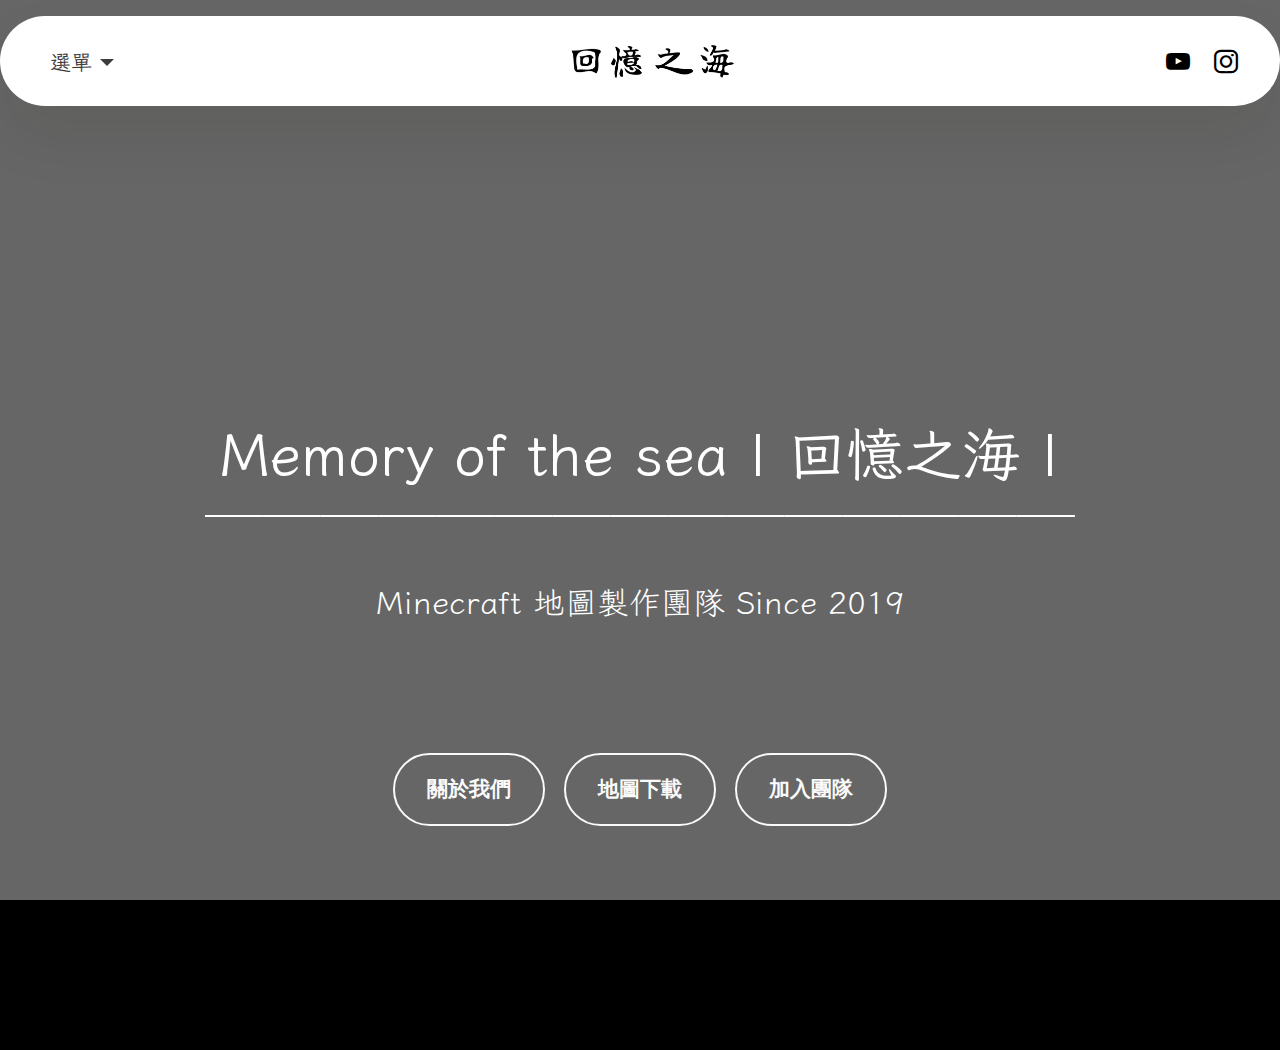
==== commit 62374626: "Update index.html" ====
--- a/index.html
+++ b/index.html
@@ -106,8 +106,9 @@
             
         </div>
     </div>
-  
+    </section><script src="assets/bootstrap/js/bootstrap.bundle.min.js"></script>  <script src="assets/smoothscroll/smooth-scroll.js"></script>  <script src="assets/ytplayer/index.js"></script>  <script src="assets/dropdown/js/navbar-dropdown.js"></script>  <script src="assets/theme/js/script.js"></script>  
+
   
   <input name="animation" type="hidden">
   </body>
-</html>+</html>
